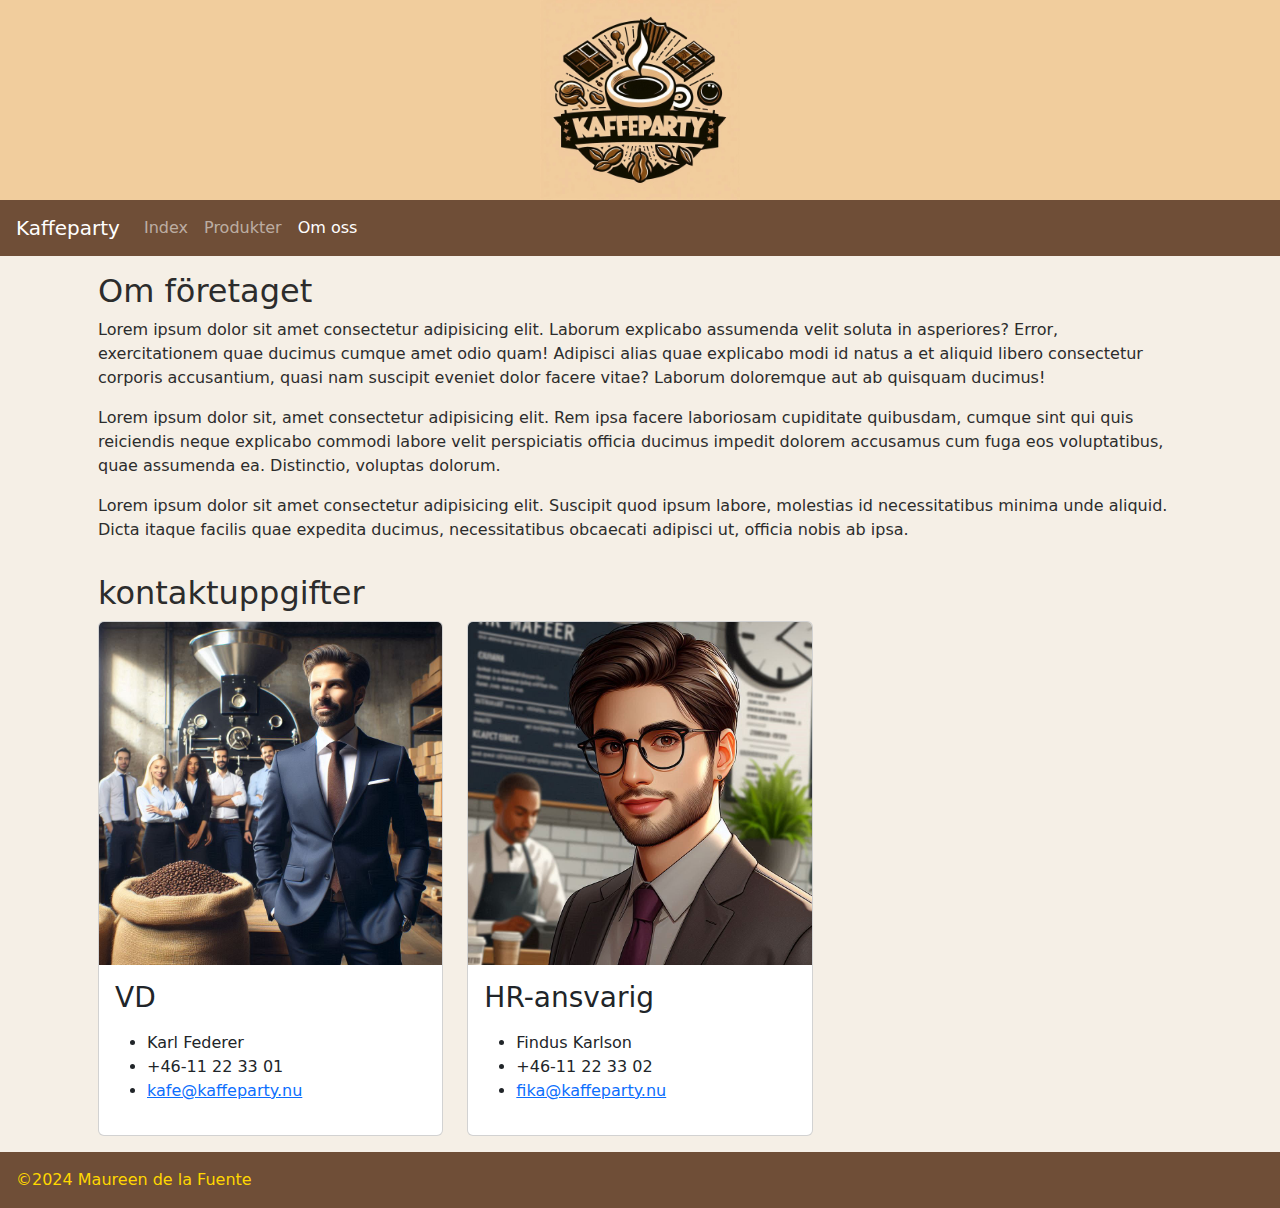
==== om_oss.html @ e7ab4d5c "bootstrap site done?" ====
<!doctype html>
<html lang="en">

<head>
    <title>Title</title>
    <!-- Required meta tags -->
    <meta charset="utf-8" />
    <meta name="viewport" content="width=device-width, initial-scale=1, shrink-to-fit=no" />

    <!-- Bootstrap CSS v5.3.3 -->
    <link href="https://cdn.jsdelivr.net/npm/bootstrap@5.3.3/dist/css/bootstrap.min.css" rel="stylesheet"
        integrity="sha384-QWTKZyjpPEjISv5WaRU9OFeRpok6YctnYmDr5pNlyT2bRjXh0JMhjY6hW+ALEwIH" crossorigin="anonymous">
    <link href="css/colors.css" rel="stylesheet">
    <link href="css/layout.css" rel="stylesheet">
</head>

<body class="d-flex flex-column min-vh-100 justify-content-between">
    <header>
        <nav class="navbar navbar-light bg-logo p-0 justify-content-center">
            <a class="navbar-brand m-0 p-0 bg-light" href="#">
                <img src="img/logo_kaffeparty.jpg" width="200" height="200" class="d-inline-block align-top" alt="">
                <!-- <img src="img/logo_kafeparty_2.jpg" width="200" height="200" class="d-inline-block align-top" alt=""> -->
            </a>
        </nav>
        <!-- place navbar here -->
        <nav class="navbar navbar-expand-sm navbar-dark bg-primary">
            <a class="navbar-brand ms-3" href="#">Kaffeparty</a>
            <button class="navbar-toggler d-lg-none" type="button" data-bs-toggle="collapse"
                data-bs-target="#collapsibleNavId" aria-controls="collapsibleNavId" aria-expanded="false"
                aria-label="Toggle navigation"></button>
            <div class="collapse navbar-collapse" id="collapsibleNavId">
                <ul class="navbar-nav me-auto mt-2 mt-lg-0">
                    <li class="nav-item">
                        <a class="nav-link" href="index.html">Index</a>
                    </li>
                    <li class="nav-item">
                        <a class="nav-link" href="produkter.html">Produkter</a>
                    </li>
                    <li class="nav-item">
                        <a class="nav-link active" href="#" aria-current="page">Om oss <span
                                class="visually-hidden">(current)</span></a>
                    </li>

                </ul>

            </div>
        </nav>

    </header>
    <main class="container">
        <section>
            <header>
                <h2>Om företaget</h2>
            </header>
            <div>
                <p>Lorem ipsum dolor sit amet consectetur adipisicing elit. Laborum explicabo assumenda velit soluta in
                    asperiores? Error, exercitationem quae ducimus cumque amet odio quam! Adipisci alias quae explicabo
                    modi id natus a et aliquid libero consectetur corporis accusantium, quasi nam suscipit eveniet dolor
                    facere vitae? Laborum doloremque aut ab quisquam ducimus!</p>
                <p>Lorem ipsum dolor sit, amet consectetur adipisicing elit. Rem ipsa facere laboriosam cupiditate
                    quibusdam, cumque sint qui quis reiciendis neque explicabo commodi labore velit perspiciatis officia
                    ducimus impedit dolorem accusamus cum fuga eos voluptatibus, quae assumenda ea. Distinctio, voluptas
                    dolorum.</p>
                <p>Lorem ipsum dolor sit amet consectetur adipisicing elit. Suscipit quod ipsum labore, molestias id
                    necessitatibus minima unde aliquid. Dicta itaque facilis quae expedita ducimus, necessitatibus
                    obcaecati adipisci ut, officia nobis ab ipsa.</p>
            </div>
        </section>
        <section>
            <header>
                <h2>kontaktuppgifter</h2>
            </header>
            <div class="row">
                <div class="col-4">
                    <div class="card">
                        <img src="img/profile_ceo.png" width="100" class="card-img-top" alt="Kaffemaskin 1">

                        <div class="card-body">
                            <h3 class="card-title">VD</h3>
                            <p class="card-text">
                            <ul>
                                <li>Karl Federer</li>
                                <li>+46-11 22 33 01</li>
                                <li><a href="mailto:kafe@kaffeparty.nu">kafe@kaffeparty.nu</a></li>
                            </ul>
                            </p>
                        </div>
                    </div>
                </div>
                <div class="col-4">
                    <div class="card">
                        <img src="img/profile_hr_2.png" width="100" class="card-img-top" alt="Kaffemaskin 1">

                        <div class="card-body">
                            <h3 class="card-title">HR-ansvarig</h3>
                            <p class="card-text">
                            <ul>
                                <li>Findus Karlson</li>
                                <li>+46-11 22 33 02</li>
                                <li><a href="mailto:fika@kaffeparty.nu">fika@kaffeparty.nu</a></li>
                            </ul>
                            </p>
                        </div>
                    </div>
                </div>
            </div>

        </section>
    </main>
    <footer class="d-flex p-3 bg-primary">
        <span>&copy;2024 Maureen de la Fuente</span>
    </footer>
    <!-- Bootstrap JavaScript Libraries -->
    <script src="https://cdn.jsdelivr.net/npm/bootstrap@5.3.3/dist/js/bootstrap.bundle.min.js"
        integrity="sha384-YvpcrYf0tY3lHB60NNkmXc5s9fDVZLESaAA55NDzOxhy9GkcIdslK1eN7N6jIeHz"
        crossorigin="anonymous"></script>
</body>

</html>
---- css/colors.css ----
body {
    background-color: #F5EFE6; /* Creamy coffee foam color */
  }
  
  .navbar, .btn-primary {
    background-color: #6F4E37; /* Rich espresso brown */
    color: #FFD700; /* Golden accents */
  }
  
  .btn-secondary {
    background-color: #D2691E; /* Earthy chocolate brown */
    color: #FFD700; /* Golden accents */
  }
  
  h1, h2, h3, h4, h5, h6, p, .text-primary {
    color: #2C2C2C; /* Dark, velvety brown */
  }
  
  .bg-light {
    background-color: #F5EFE6 !important; /* Creamy coffee foam color */
  }
    
  .bg-logo {
    background-color: #F1CD9D !important;
  }
  
  .bg-primary {
    background-color: #6F4E37 !important; /* Rich espresso brown */
    color: #FFD700; /* Golden accents */
  }
  
  .accent-color {
    color: #FFD700; /* Golden accents */
    border-color: #FFD700;
  }
  
  .text-secondary {
    color: #D2691E; /* Earthy chocolate brown */
  }
---- css/layout.css ----
section {
    overflow:auto;
    margin: 1em;
}
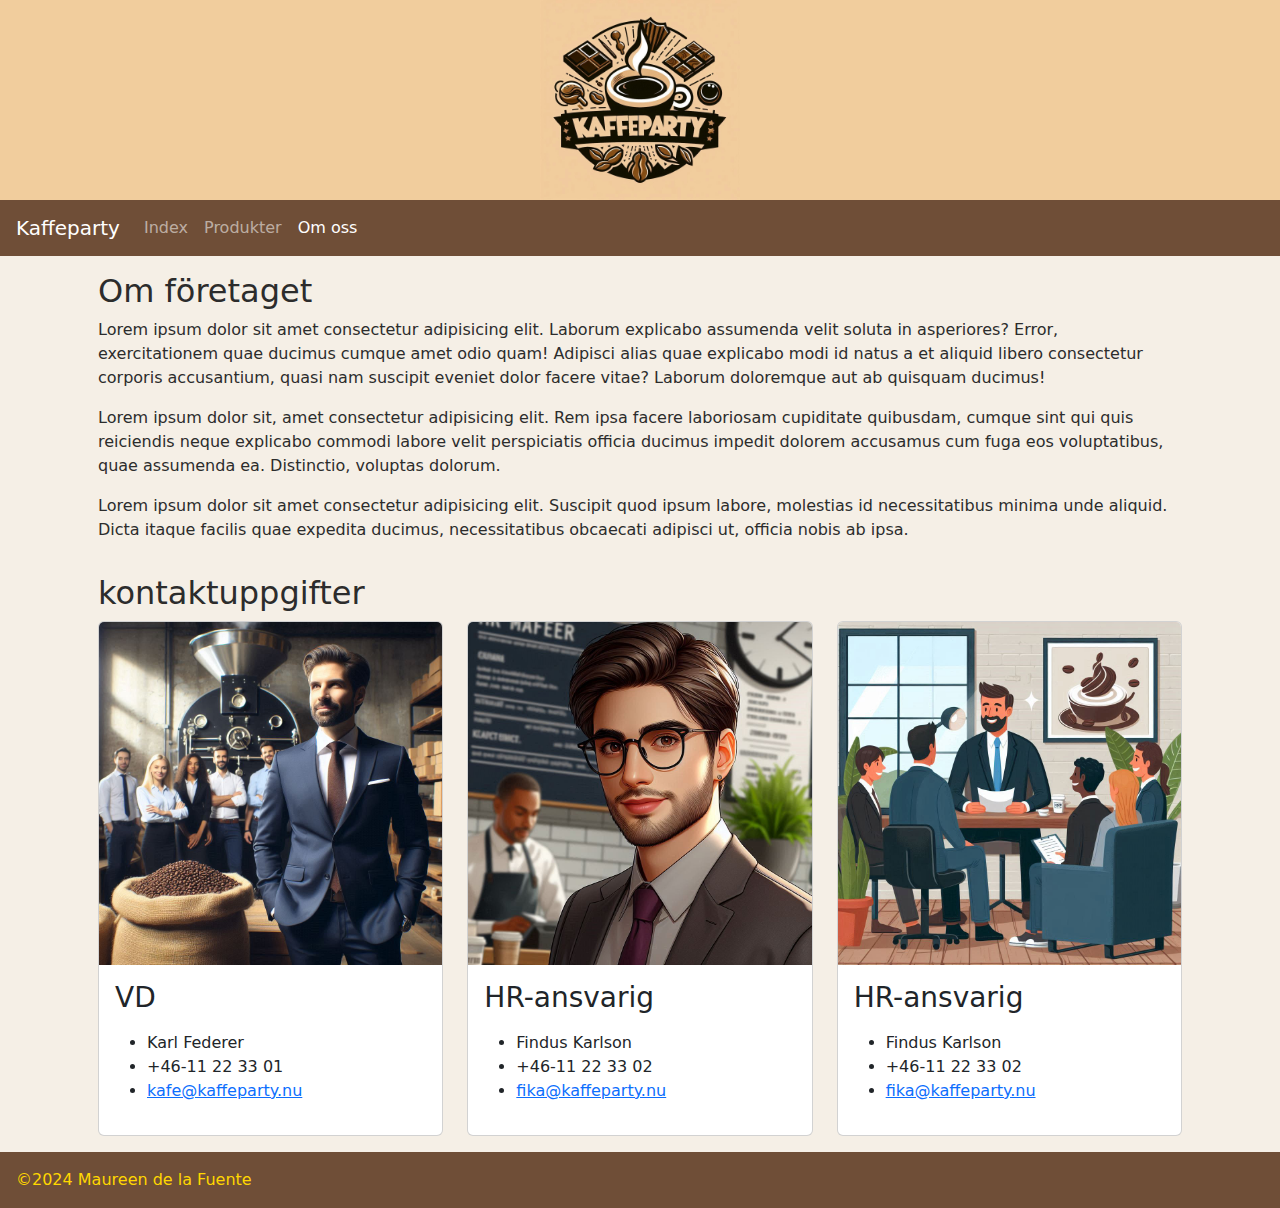
==== commit 17d80dd6: "små fixar" ====
--- a/om_oss.html
+++ b/om_oss.html
@@ -25,9 +25,9 @@
         <!-- place navbar here -->
         <nav class="navbar navbar-expand-sm navbar-dark bg-primary">
             <a class="navbar-brand ms-3" href="#">Kaffeparty</a>
-            <button class="navbar-toggler d-lg-none" type="button" data-bs-toggle="collapse"
+            <button class="navbar-toggler d-lg-none accent-color" type="button" data-bs-toggle="collapse"
                 data-bs-target="#collapsibleNavId" aria-controls="collapsibleNavId" aria-expanded="false"
-                aria-label="Toggle navigation"></button>
+                aria-label="Toggle navigation">...</button>
             <div class="collapse navbar-collapse" id="collapsibleNavId">
                 <ul class="navbar-nav me-auto mt-2 mt-lg-0">
                     <li class="nav-item">
@@ -66,14 +66,14 @@
                     obcaecati adipisci ut, officia nobis ab ipsa.</p>
             </div>
         </section>
-        <section>
+        <section style="overflow:hidden;">
             <header>
                 <h2>kontaktuppgifter</h2>
             </header>
             <div class="row">
                 <div class="col-4">
                     <div class="card">
-                        <img src="img/profile_ceo.png" width="100" class="card-img-top" alt="Kaffemaskin 1">
+                        <img src="img/profile_ceo.png" width="100" class="card-img-top" alt="VD">
 
                         <div class="card-body">
                             <h3 class="card-title">VD</h3>
@@ -89,7 +89,23 @@
                 </div>
                 <div class="col-4">
                     <div class="card">
-                        <img src="img/profile_hr_2.png" width="100" class="card-img-top" alt="Kaffemaskin 1">
+                        <img src="img/profile_hr_2.png" width="100" class="card-img-top" alt="HR-ansvarig">
+
+                        <div class="card-body">
+                            <h3 class="card-title">HR-ansvarig</h3>
+                            <p class="card-text">
+                            <ul>
+                                <li>Findus Karlson</li>
+                                <li>+46-11 22 33 02</li>
+                                <li><a href="mailto:fika@kaffeparty.nu">fika@kaffeparty.nu</a></li>
+                            </ul>
+                            </p>
+                        </div>
+                    </div>
+                </div> 
+                               <div class="col-4">
+                    <div class="card">
+                        <img src="img/profile_hr_3.png" width="100" class="card-img-top" alt="HR-ansvarig">
 
                         <div class="card-body">
                             <h3 class="card-title">HR-ansvarig</h3>
